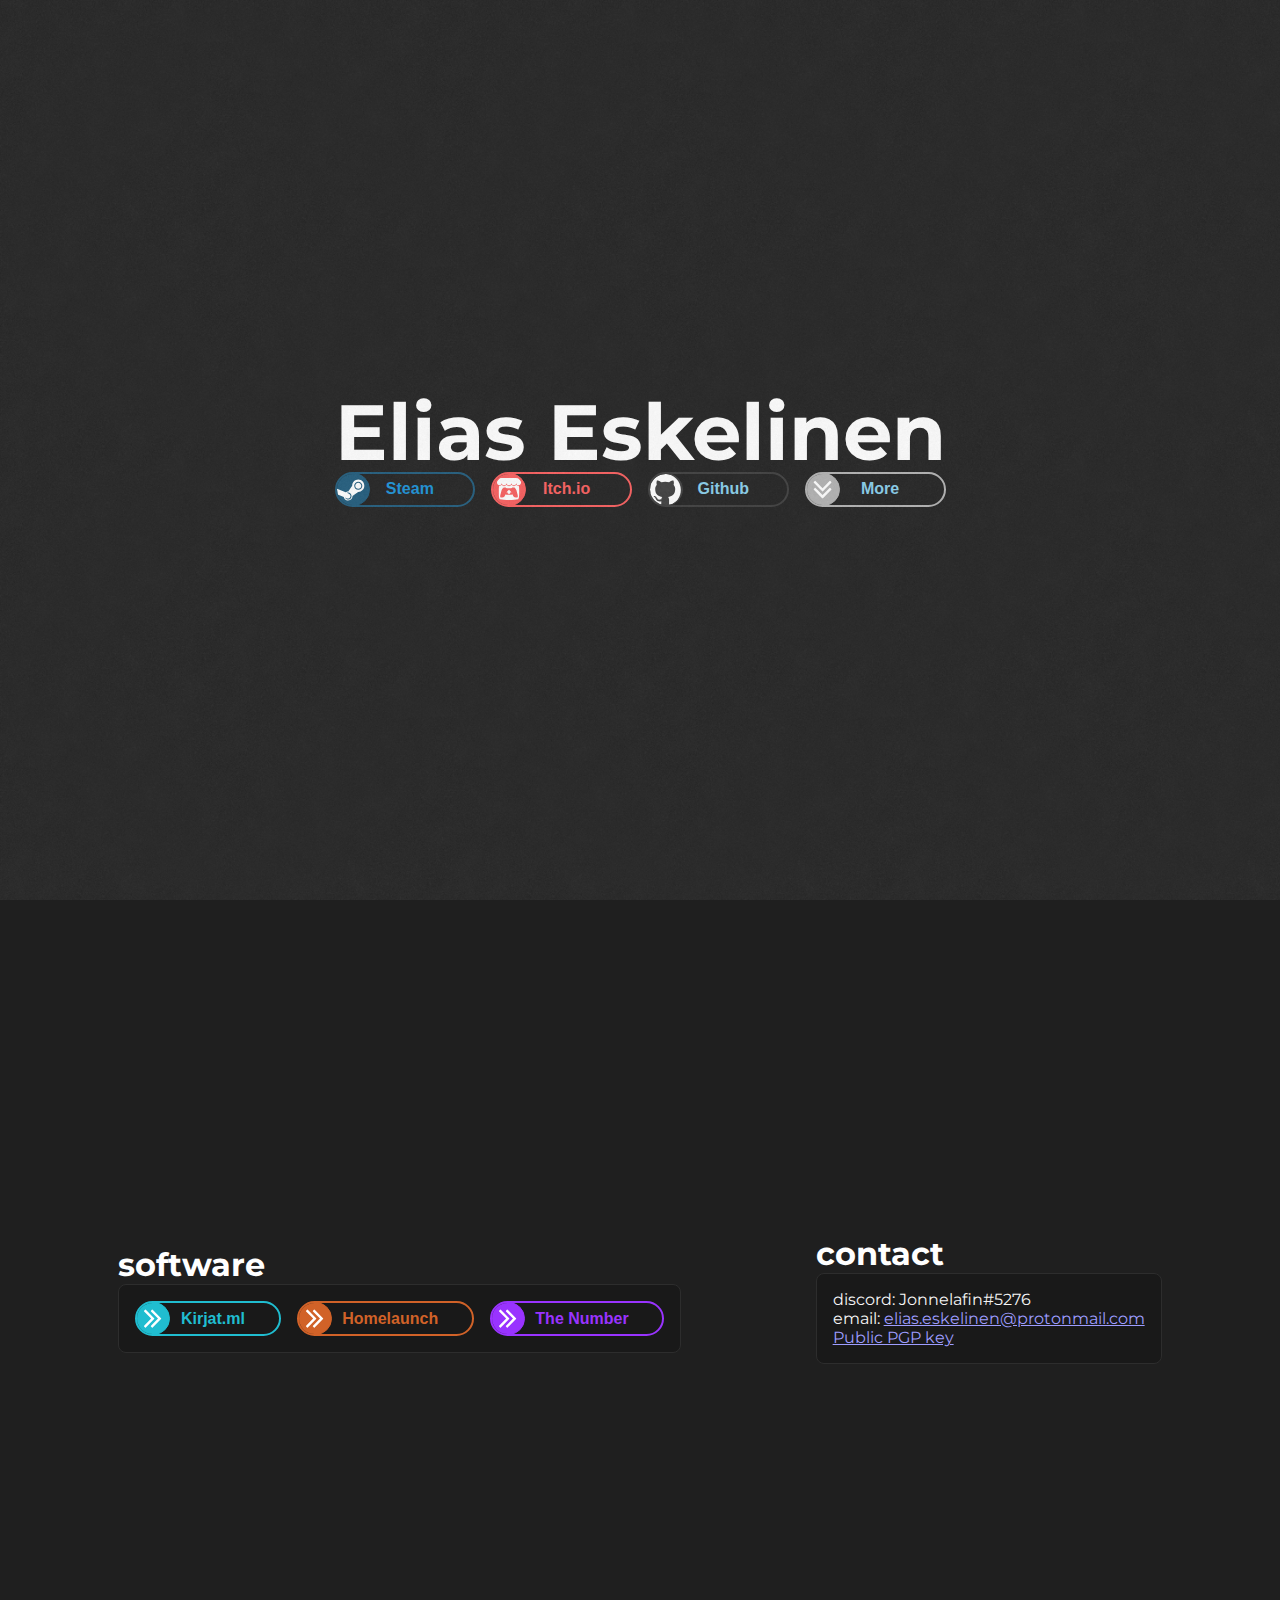
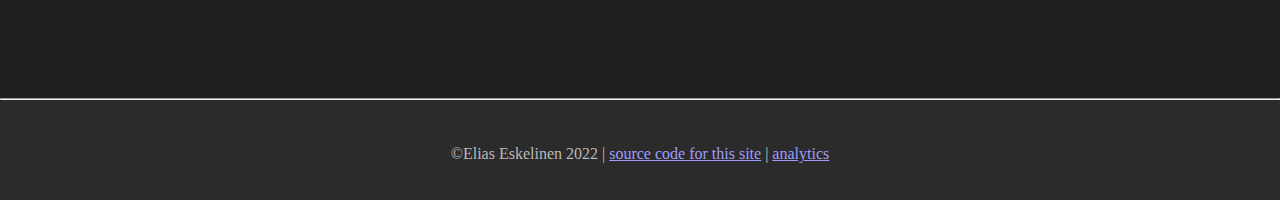
==== index.html @ 6d24cb5d "better accent colors" ====
<!DOCTYPE html>
<html>
<head>
    <meta charset='utf-8'>
    <title>Elias Eskelinen</title>
    <meta name="description" content="The homepage of Elias Eskelinen (aka xypine)">
    <meta name="keywords" content="Elias Eskelinen, Eskelinen, Arno Elias, Arno Elias Eskelinen, jonnelafin, xypine">
    <meta name="author" content="Elias Eskelinen aka xypine">
    <meta name='viewport' content='width=device-width, initial-scale=1'>
    <link rel='stylesheet' type='text/css' media='screen' href='main.css'>
    <link rel="icon" type="image/png" href="favicon.png">
    <script src='main.js'></script>
</head>
<body lang="en">
    <div class="center">
        <div class="content">
            <h1>Elias Eskelinen</h1>
            <div class="buttons-container">
                <a class="btn steam" style="--accent-1:#1d5a7b;--accent-2:#1790d7;" target="_blank" href='https://steamcommunity.com/id/Jonnelafin'>Steam</a>
                <a class="btn itch" style="--accent-1:#fa5c5c;--accent-2:#fa5c5c;" target="_blank" href='https://jonnelafin.itch.io'>Itch.io</a>
                <a class="btn github" style="--accent-1:#3c3c3c;" target="_blank" href='https://github.com/xypine'>Github</a>
                <a class="btn more internal" href='#more'>More</a>
            </div>
        </div>
    </div>
    <div class="center more" id="more">
        <div class="more-content">
            <!-- <h1>more</h1> -->
            <div id="software">
                <h3>software</h3>
                <!-- <hr style="width:100%;margin-bottom: .5em;" /> -->
                <div class="buttons-container more-content-border">
                    <a class="btn app" style="--accent-1:#20bdd0;--accent-2:#20bdd0;" href='https://kirjat.ml' target="_blank">Kirjat.ml</a>
                    <a class="btn app" style="--accent-1:#d16228;--accent-2:#d16228;" href='https://xypine.github.io/Homelaunch/' target="_blank">Homelaunch</a>
                    <a class="btn app" style="--accent-1:#9933ff;--accent-2:#9933ff;" href='https://the.number.ml/' target="_blank">The Number</a>
                </div>
            </div>
            <div id="contact">
                <h3>contact</h3>
                <p class="more-content-border">
                    discord: Jonnelafin#5276 <br />
                    email: <a href="mailto:elias.eskelinen@protonmail.com" target="_blank">elias.eskelinen@protonmail.com</a><br />
                    <a href="https://raw.githubusercontent.com/xypine/dotfiles/master/keys/publicKey.asc" target="_blank">Public PGP key</a>
                </p>
            </div>
        </div>
        <hr />
        <div class="footer">
            <p class="footertext">©Elias Eskelinen 2022 | <a href="https://github.com/xypine/xypine.github.io">source code for this site</a> | <a href="https://simpleanalytics.com/xypine.github.io">analytics</a></p>
        </div>
    </div>

    <script async defer src="https://scripts.simpleanalyticscdn.com/latest.js"></script>
    <noscript><img src="https://queue.simpleanalyticscdn.com/noscript.gif" alt="" referrerpolicy="no-referrer-when-downgrade" /></noscript>
</body>
</html>
---- main.css ----
/*
Import fonts
*/
@import url('https://fonts.googleapis.com/css2?family=Montserrat:wght@200;400;700&display=swap');

* {
    margin: 0;
    padding: 0;
    background: transparent;
}

html {
    background-color: #1f1f1f;
    color: whitesmoke;
    scroll-behavior: smooth;
    font-size: calc(16px * 10vh);
}

a:not(.btn) {
    color: #9e9dff;
}

a:not(.btn):visited {
    color: #d0adf0;
}
a:not(.btn):active, a:not(.btn):hover {
    color: #fe9d9e;
}

html, body {
    width: 100%;
    height: 100%;
    margin: 0;
    padding: 0;
}

body::after {
    content: " ";
    background-image: url("img/noise2.png");
    position: fixed;
    width: 100%;
    height: 100%;
    overflow: clip;
    background-repeat: repeat;
    background-size: 50vh;
    opacity: 0.1;
    pointer-events: none;
    top: 0;
    left: 0;
}
body {
    /* display: flex; */
}

.center {
    display: flex;
    flex-direction: row;
    align-items: center;
    justify-content: center;

    padding: 0 1em;
    width: calc(100% - 2em);
    min-height: 100vh;
}

.content {
    max-width: 100%;
}

h1 {
    font-size: 4.9rem;
    font-family: 'Montserrat', sans-serif;
    font-weight: 700;
    color: white;
    line-height: 1;
}
h2 {
    font-size: 3rem;
    font-family: 'Montserrat', sans-serif;
    font-weight: 700;
    color: white;
}
h3 {
    font-size: 2rem;
    font-family: 'Montserrat', sans-serif;
    font-weight: 700;
    color: white;
}

.buttons-container {
    display: flex;
    justify-content: space-evenly;
    flex-wrap: wrap;
    gap: 1em;
}

@media screen and (max-width: 530px) {
    .btns-container{
        /* grid-template-columns: 1fr; */
    }
    .btn{
        height: 3em;
    }
}

@media screen and (max-width: 420px) {
    h1{
        font-size: 3.5rem;
    }
}

.btn {
    --accent-1: #b1b1b1;
    --accent-2: skyblue;
    color: var(--accent-2);
    border: 2px solid var(--accent-1);
    padding: .2em 2.1em;
    padding-left: calc(2.1em + 10px);
    border-radius: 999px;
    font-size: 100%;
    font-weight: 700;
    transition: all .3s;
    position: relative;
    height: 2.2em;
    flex: 1;
    cursor: pointer;
    overflow: hidden;
    min-width: fit-content;
}

a.btn {
    display: flex;
    box-sizing: border-box;
    font-family: sans-serif;
    align-items: center;
    justify-content: center;
    text-decoration: none;
}

.btn:hover {
    background: var(--accent-2);
    color: white;
    border: 2px solid var(--accent-2);
}

.btn::before {
    content: " ";
    transition: all .3s;
    width: 2em;
    max-height: 2.2em;
    height: 100%;
    position: absolute;
    display: block;
    top: -1px;
    left: -1px;
    background-color: var(--accent-1);
    border-radius: 999px;
    border: 1px solid var(--accent-1);
    background-repeat: no-repeat !important;
    background-size: cover !important;
    background-position: 50% !important;
}
.btn:hover::before {
    background-color: var(--accent-2);
    border: 1px solid var(--accent-2);
}

.btn.github::before {
    background-image: url("./icons/github.svg");
}
.btn.steam::before {
    background-image: url("./icons/steam.svg");
}
.btn.itch::before {
    background-image: url("./icons/itch.svg");
    background-size: 75% !important;
}
.btn.more::before {
    background-image: url("./icons/arrow.svg");
}
.btn.app::before {
    background-image: url("./icons/arrow-forward.svg");
}

.btn::after {
    content: " ";
    transition: all .3s;
    width: 2em;
    max-height: 2.2em;
    height: 100%;
    position: absolute;
    display: block;
    top: -1px;
    right: -3em;
    background-color: var(--accent-1);
    border-radius: 999px;
    border: 1px solid var(--accent-1);
    background-repeat: no-repeat !important;
    background-size: 75% !important;
    background-image: url("./icons/open-in-new.png");
    background-position: 50% !important;
}
.btn:hover::after {
    right: -1px;
}
.btn.internal::after {
    content: none !important;
}

div.more {
    flex-direction: column;
    align-items: normal;
    padding: 0;
    width: unset;
}

div.more-content {
    flex: 1;

    padding: 1em;
    z-index: 5;
    background-color: #1f1f1f;

    display: flex;
    flex-wrap: wrap;
    flex-direction: row;
    justify-content: space-evenly;
    align-items: center;
    gap: 2em;
}
div.more-content div {
    min-width: 200px;
    max-width: 100%;
}
div.more-content p {
    font-family: 'Montserrat', sans-serif;
}
.more-content-border {
    background-color: #191919;
    padding: 1em;
    border-radius: .5em;
    border: 1px solid #2d2d2d;
}

div.footer {
    position: relative;
    height: 100px;
    background-color: #2b2b2b;
    padding-inline: 2em;

    display: flex;
    justify-content: center;
    align-items: center;
}

.footertext {
    color: #b9b9b9;
    margin-top: 0.5em;
}
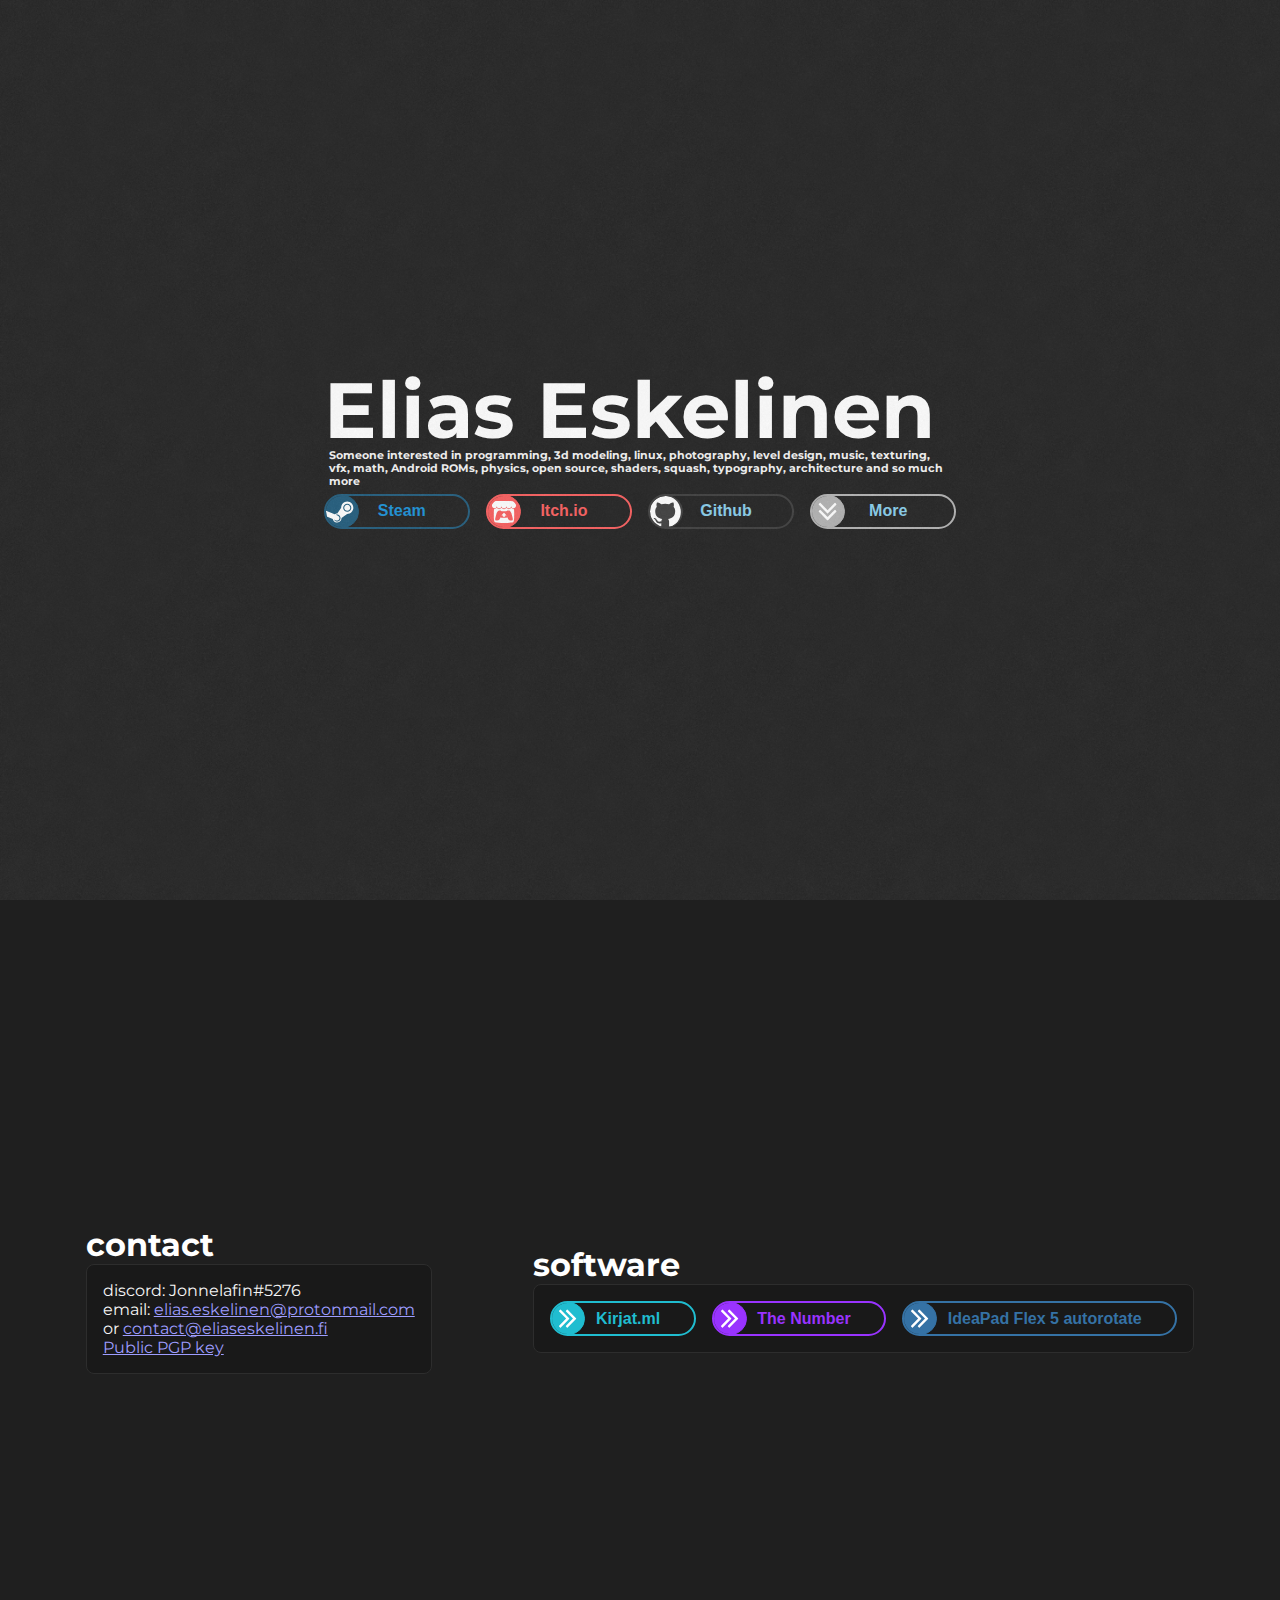
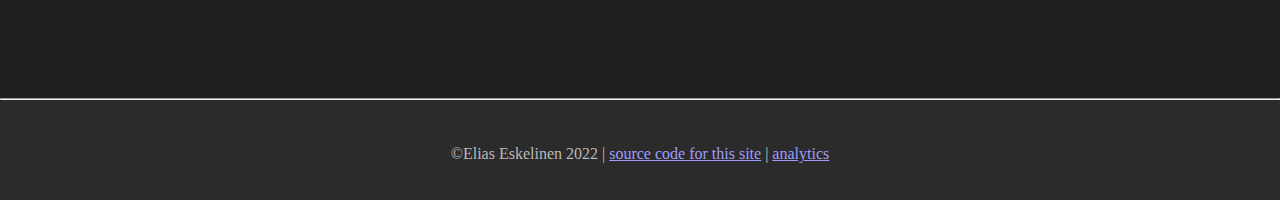
==== commit d82e8727: "add a subtitle" ====
--- a/index.html
+++ b/index.html
@@ -15,6 +15,7 @@
     <div class="center">
         <div class="content">
             <h1>Elias Eskelinen</h1>
+            <h6 class="subtitle">Someone interested in programming, 3d modeling, linux, photography, level design, music, texturing, vfx, math, Android ROMs, physics, open source, shaders, squash, typography, architecture and so much more</h6>
             <div class="buttons-container">
                 <a class="btn steam" style="--accent-1:#1d5a7b;--accent-2:#1790d7;" target="_blank" href='https://steamcommunity.com/id/Jonnelafin'>Steam</a>
                 <a class="btn itch" style="--accent-1:#fa5c5c;--accent-2:#fa5c5c;" target="_blank" href='https://jonnelafin.itch.io'>Itch.io</a>
@@ -26,22 +27,23 @@
     <div class="center more" id="more">
         <div class="more-content">
             <!-- <h1>more</h1> -->
+            <div id="contact">
+                <h3>contact</h3>
+                <p class="more-content-border">
+                    discord: Jonnelafin#5276 <br />
+                    email: <a href="mailto:elias.eskelinen@protonmail.com" target="_blank">elias.eskelinen@protonmail.com</a><br />or <a href="mailto:contact@eliaseskelinen.fi" target="_blank">contact@eliaseskelinen.fi</a><br />
+                    <a href="https://raw.githubusercontent.com/xypine/dotfiles/master/keys/publicKey.asc" target="_blank">Public PGP key</a>
+                </p>
+            </div>
             <div id="software">
                 <h3>software</h3>
                 <!-- <hr style="width:100%;margin-bottom: .5em;" /> -->
                 <div class="buttons-container more-content-border">
                     <a class="btn app" style="--accent-1:#20bdd0;--accent-2:#20bdd0;" href='https://kirjat.ml' target="_blank">Kirjat.ml</a>
-                    <a class="btn app" style="--accent-1:#d16228;--accent-2:#d16228;" href='https://xypine.github.io/Homelaunch/' target="_blank">Homelaunch</a>
+                    <!-- <a class="btn app" style="--accent-1:#d16228;--accent-2:#d16228;" href='https://xypine.github.io/Homelaunch/' target="_blank">Homelaunch</a> -->
                     <a class="btn app" style="--accent-1:#9933ff;--accent-2:#9933ff;" href='https://the.number.ml/' target="_blank">The Number</a>
+                    <a class="btn app" style="--accent-1:#3572a5;--accent-2:#3572a5;" href="https://github.com/xypine/81X2-IdeaPad-Flex-5-autorotate" target="_blank">IdeaPad Flex 5 autorotate</a>
                 </div>
-            </div>
-            <div id="contact">
-                <h3>contact</h3>
-                <p class="more-content-border">
-                    discord: Jonnelafin#5276 <br />
-                    email: <a href="mailto:elias.eskelinen@protonmail.com" target="_blank">elias.eskelinen@protonmail.com</a><br />
-                    <a href="https://raw.githubusercontent.com/xypine/dotfiles/master/keys/publicKey.asc" target="_blank">Public PGP key</a>
-                </p>
             </div>
         </div>
         <hr />
--- a/main.css
+++ b/main.css
@@ -85,6 +85,13 @@
     font-family: 'Montserrat', sans-serif;
     font-weight: 700;
     color: white;
+}
+
+.subtitle {
+    margin: .5em;
+    font-family: 'Montserrat', sans-serif;
+    margin-top: 0;
+    max-width: 58em;
 }
 
 .buttons-container {
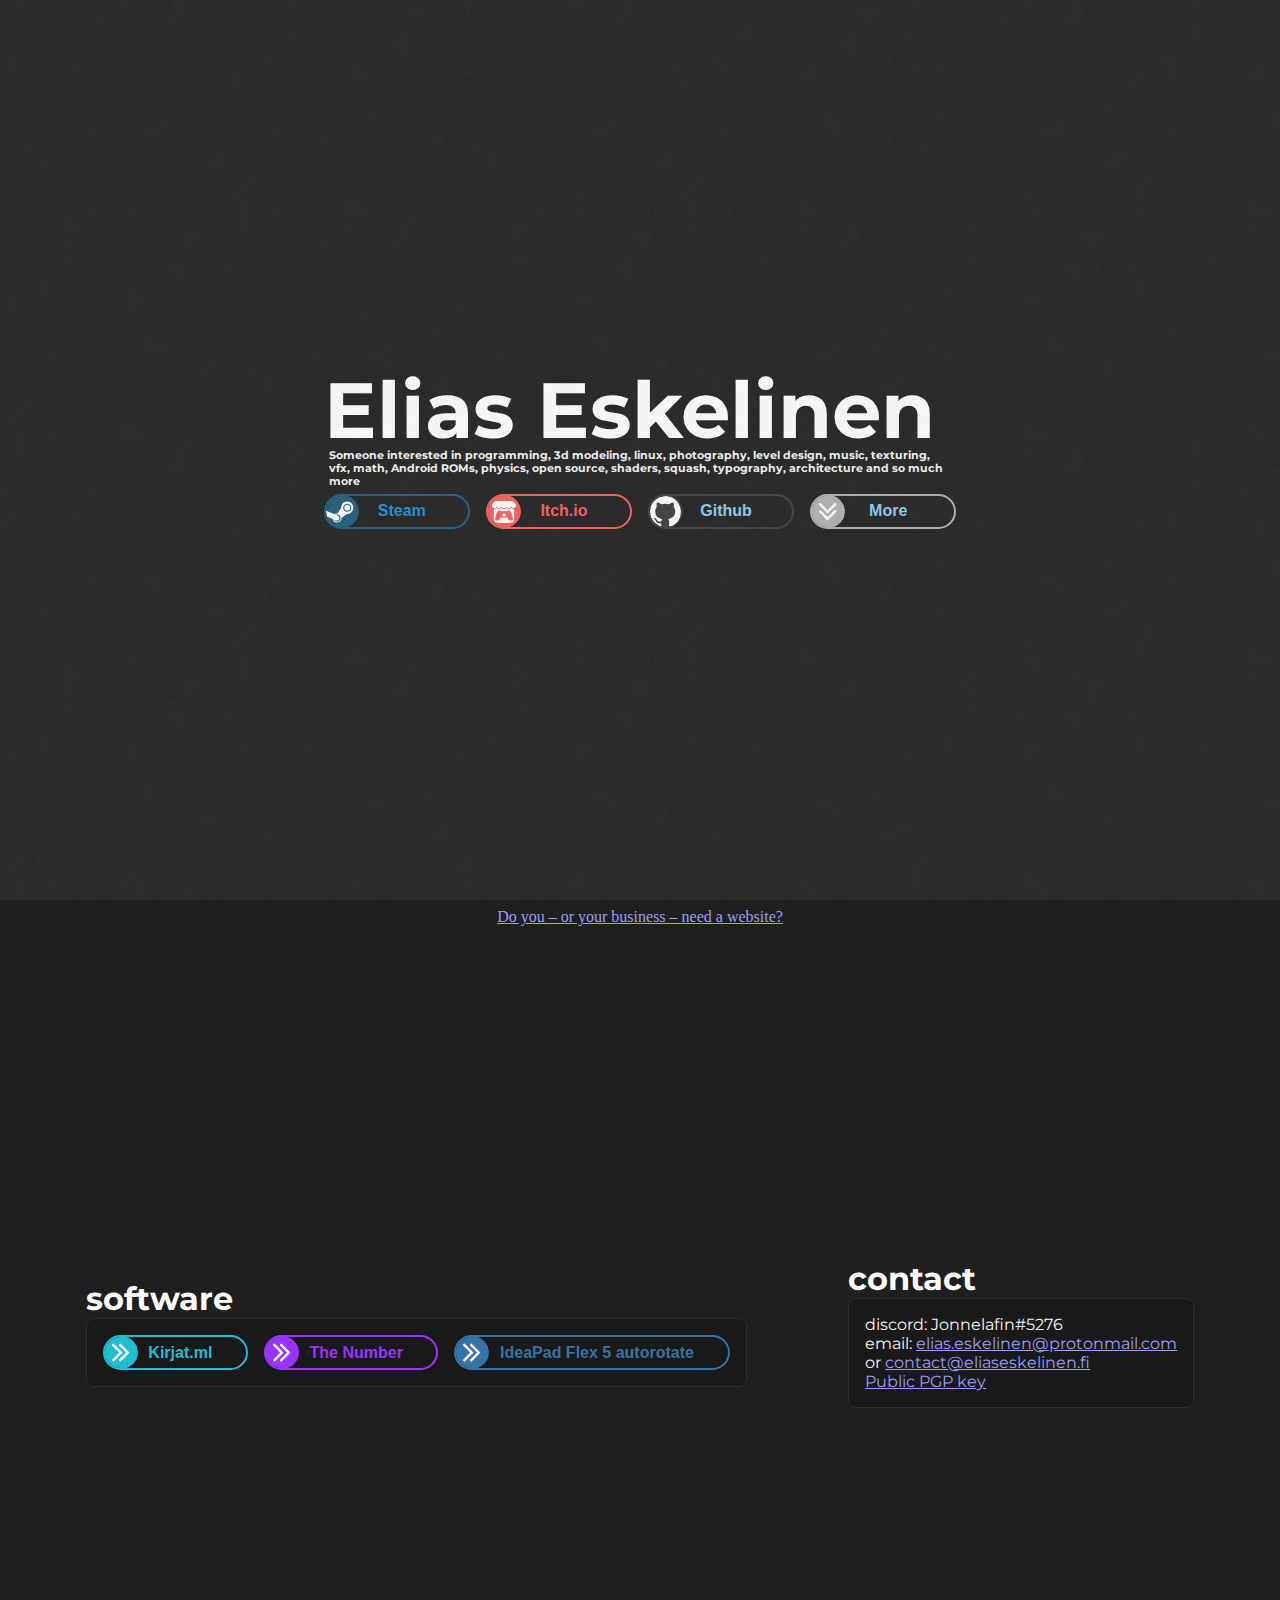
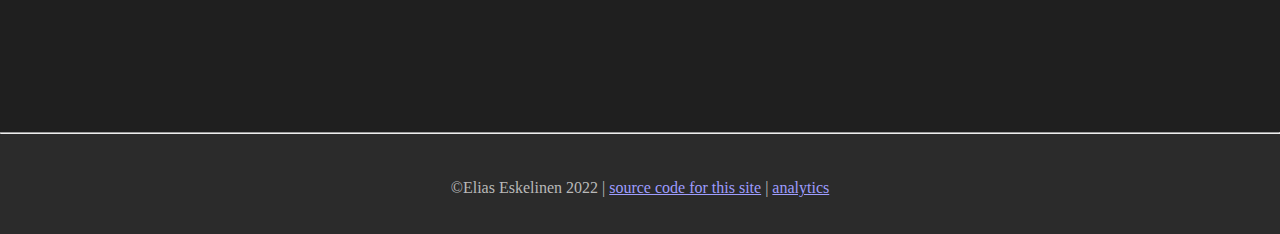
==== commit 3867128b: "SEO" ====
--- a/index.html
+++ b/index.html
@@ -1,5 +1,5 @@
 <!DOCTYPE html>
-<html>
+<html lang="en">
 <head>
     <meta charset='utf-8'>
     <title>Elias Eskelinen</title>
@@ -24,17 +24,10 @@
             </div>
         </div>
     </div>
+    <a class="servicepromo" target="_blank" href="https://services.eliaseskelinen.fi/">Do you – or your business – need a website?</a>
     <div class="center more" id="more">
         <div class="more-content">
             <!-- <h1>more</h1> -->
-            <div id="contact">
-                <h3>contact</h3>
-                <p class="more-content-border">
-                    discord: Jonnelafin#5276 <br />
-                    email: <a href="mailto:elias.eskelinen@protonmail.com" target="_blank">elias.eskelinen@protonmail.com</a><br />or <a href="mailto:contact@eliaseskelinen.fi" target="_blank">contact@eliaseskelinen.fi</a><br />
-                    <a href="https://raw.githubusercontent.com/xypine/dotfiles/master/keys/publicKey.asc" target="_blank">Public PGP key</a>
-                </p>
-            </div>
             <div id="software">
                 <h3>software</h3>
                 <!-- <hr style="width:100%;margin-bottom: .5em;" /> -->
@@ -44,6 +37,14 @@
                     <a class="btn app" style="--accent-1:#9933ff;--accent-2:#9933ff;" href='https://the.number.ml/' target="_blank">The Number</a>
                     <a class="btn app" style="--accent-1:#3572a5;--accent-2:#3572a5;" href="https://github.com/xypine/81X2-IdeaPad-Flex-5-autorotate" target="_blank">IdeaPad Flex 5 autorotate</a>
                 </div>
+            </div>
+            <div id="contact">
+                <h3>contact</h3>
+                <p class="more-content-border">
+                    discord: Jonnelafin#5276 <br />
+                    email: <a href="mailto:elias.eskelinen@protonmail.com" target="_blank">elias.eskelinen@protonmail.com</a><br />or <a href="mailto:contact@eliaseskelinen.fi" target="_blank">contact@eliaseskelinen.fi</a><br />
+                    <a href="https://raw.githubusercontent.com/xypine/dotfiles/master/keys/publicKey.asc" target="_blank">Public PGP key</a>
+                </p>
             </div>
         </div>
         <hr />
--- a/main.css
+++ b/main.css
@@ -37,6 +37,7 @@
 body::after {
     content: " ";
     background-image: url("img/noise2.png");
+    background-image: url("img/noise2.webp");
     position: fixed;
     width: 100%;
     height: 100%;
@@ -214,6 +215,13 @@
     content: none !important;
 }
 
+.servicepromo {
+    display: inline-block;
+    margin-block: .5em;
+    width: 100%;
+    text-align: center;
+}
+
 div.more {
     flex-direction: column;
     align-items: normal;
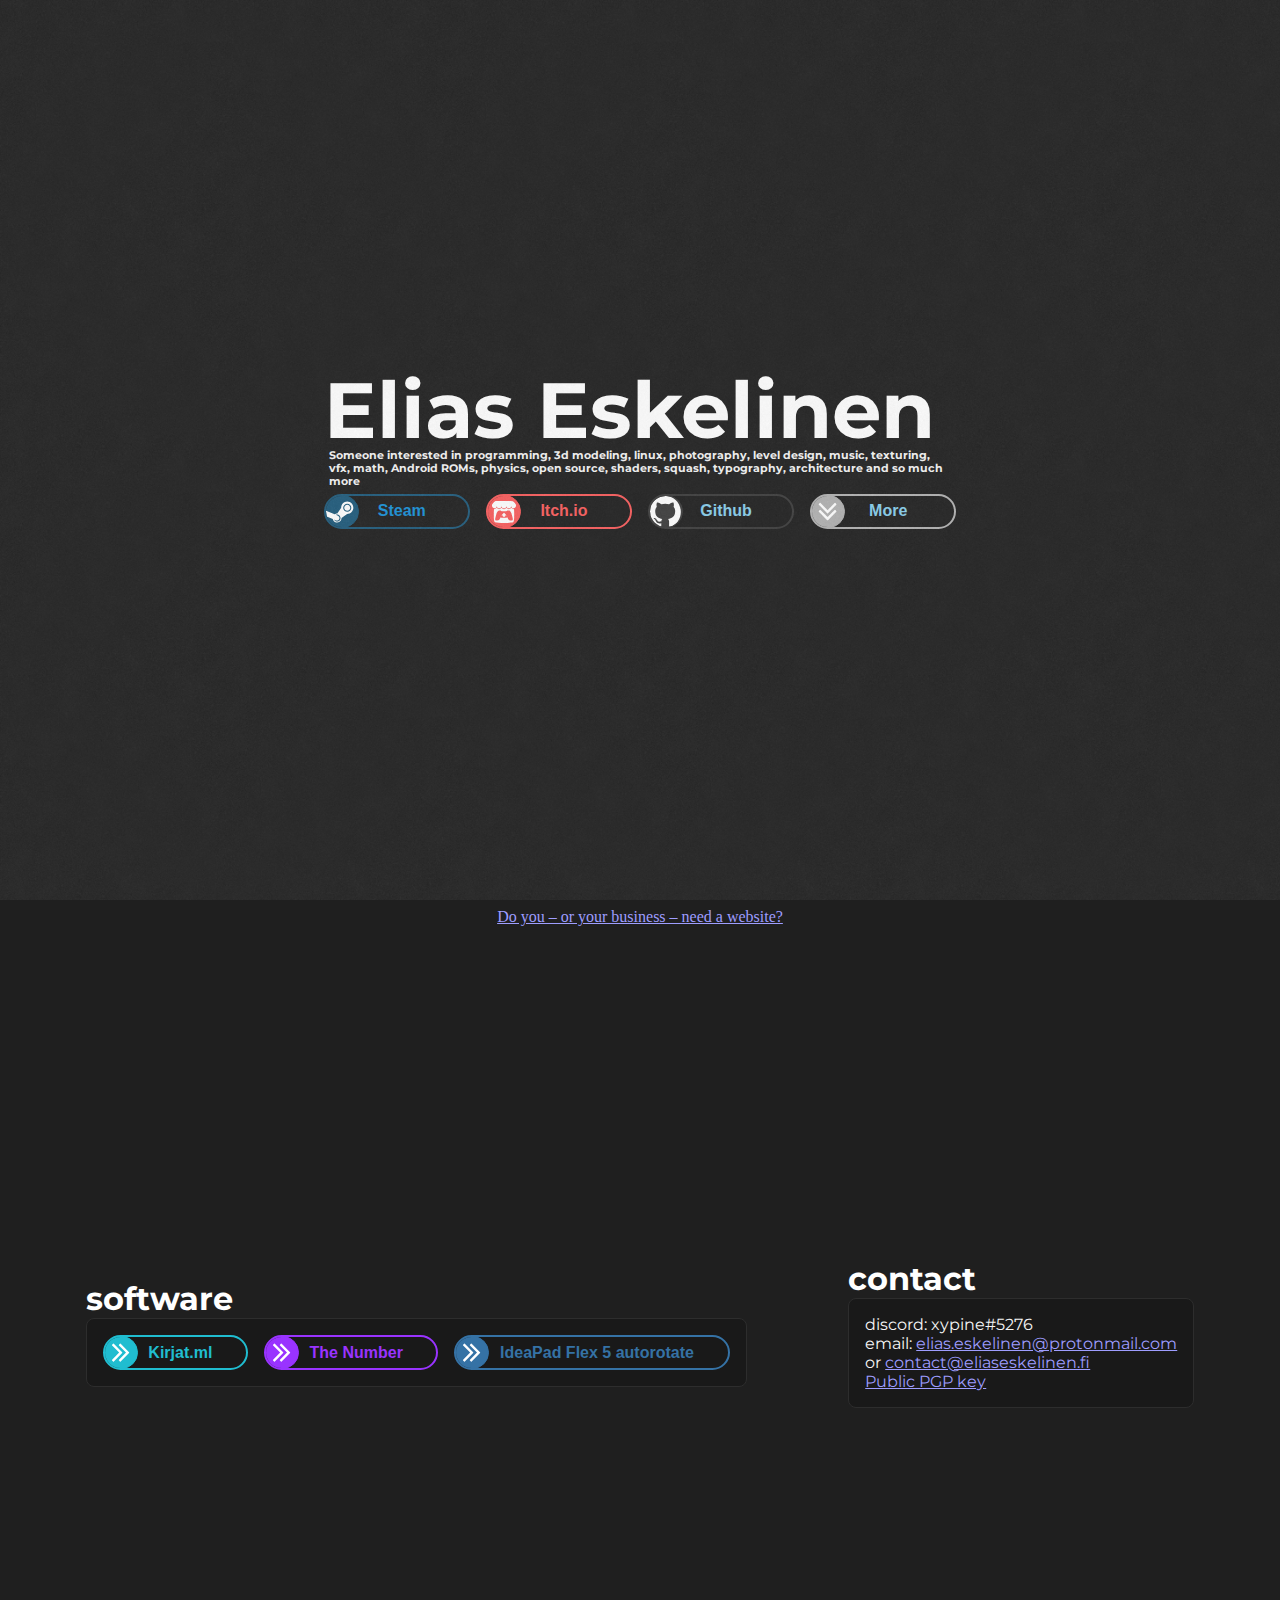
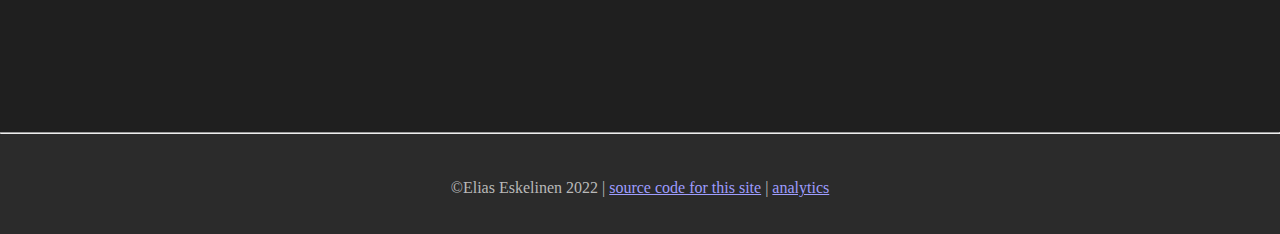
==== commit 85b58242: "Update index.html" ====
--- a/index.html
+++ b/index.html
@@ -17,14 +17,14 @@
             <h1>Elias Eskelinen</h1>
             <h6 class="subtitle">Someone interested in programming, 3d modeling, linux, photography, level design, music, texturing, vfx, math, Android ROMs, physics, open source, shaders, squash, typography, architecture and so much more</h6>
             <div class="buttons-container">
-                <a class="btn steam" style="--accent-1:#1d5a7b;--accent-2:#1790d7;" target="_blank" href='https://steamcommunity.com/id/Jonnelafin'>Steam</a>
+                <a class="btn steam" style="--accent-1:#1d5a7b;--accent-2:#1790d7;" target="_blank" href='https://steamcommunity.com/id/xypine'>Steam</a>
                 <a class="btn itch" style="--accent-1:#fa5c5c;--accent-2:#fa5c5c;" target="_blank" href='https://jonnelafin.itch.io'>Itch.io</a>
                 <a class="btn github" style="--accent-1:#3c3c3c;" target="_blank" href='https://github.com/xypine'>Github</a>
                 <a class="btn more internal" href='#more'>More</a>
             </div>
         </div>
     </div>
-    <a class="servicepromo" target="_blank" href="https://services.eliaseskelinen.fi/">Do you – or your business – need a website?</a>
+    <a class="servicepromo" target="_blank" href="/services/en">Do you – or your business – need a website?</a>
     <div class="center more" id="more">
         <div class="more-content">
             <!-- <h1>more</h1> -->
@@ -41,7 +41,7 @@
             <div id="contact">
                 <h3>contact</h3>
                 <p class="more-content-border">
-                    discord: Jonnelafin#5276 <br />
+                    discord: xypine#5276 <br />
                     email: <a href="mailto:elias.eskelinen@protonmail.com" target="_blank">elias.eskelinen@protonmail.com</a><br />or <a href="mailto:contact@eliaseskelinen.fi" target="_blank">contact@eliaseskelinen.fi</a><br />
                     <a href="https://raw.githubusercontent.com/xypine/dotfiles/master/keys/publicKey.asc" target="_blank">Public PGP key</a>
                 </p>
@@ -56,4 +56,4 @@
     <script async defer src="https://scripts.simpleanalyticscdn.com/latest.js"></script>
     <noscript><img src="https://queue.simpleanalyticscdn.com/noscript.gif" alt="" referrerpolicy="no-referrer-when-downgrade" /></noscript>
 </body>
-</html>+</html>
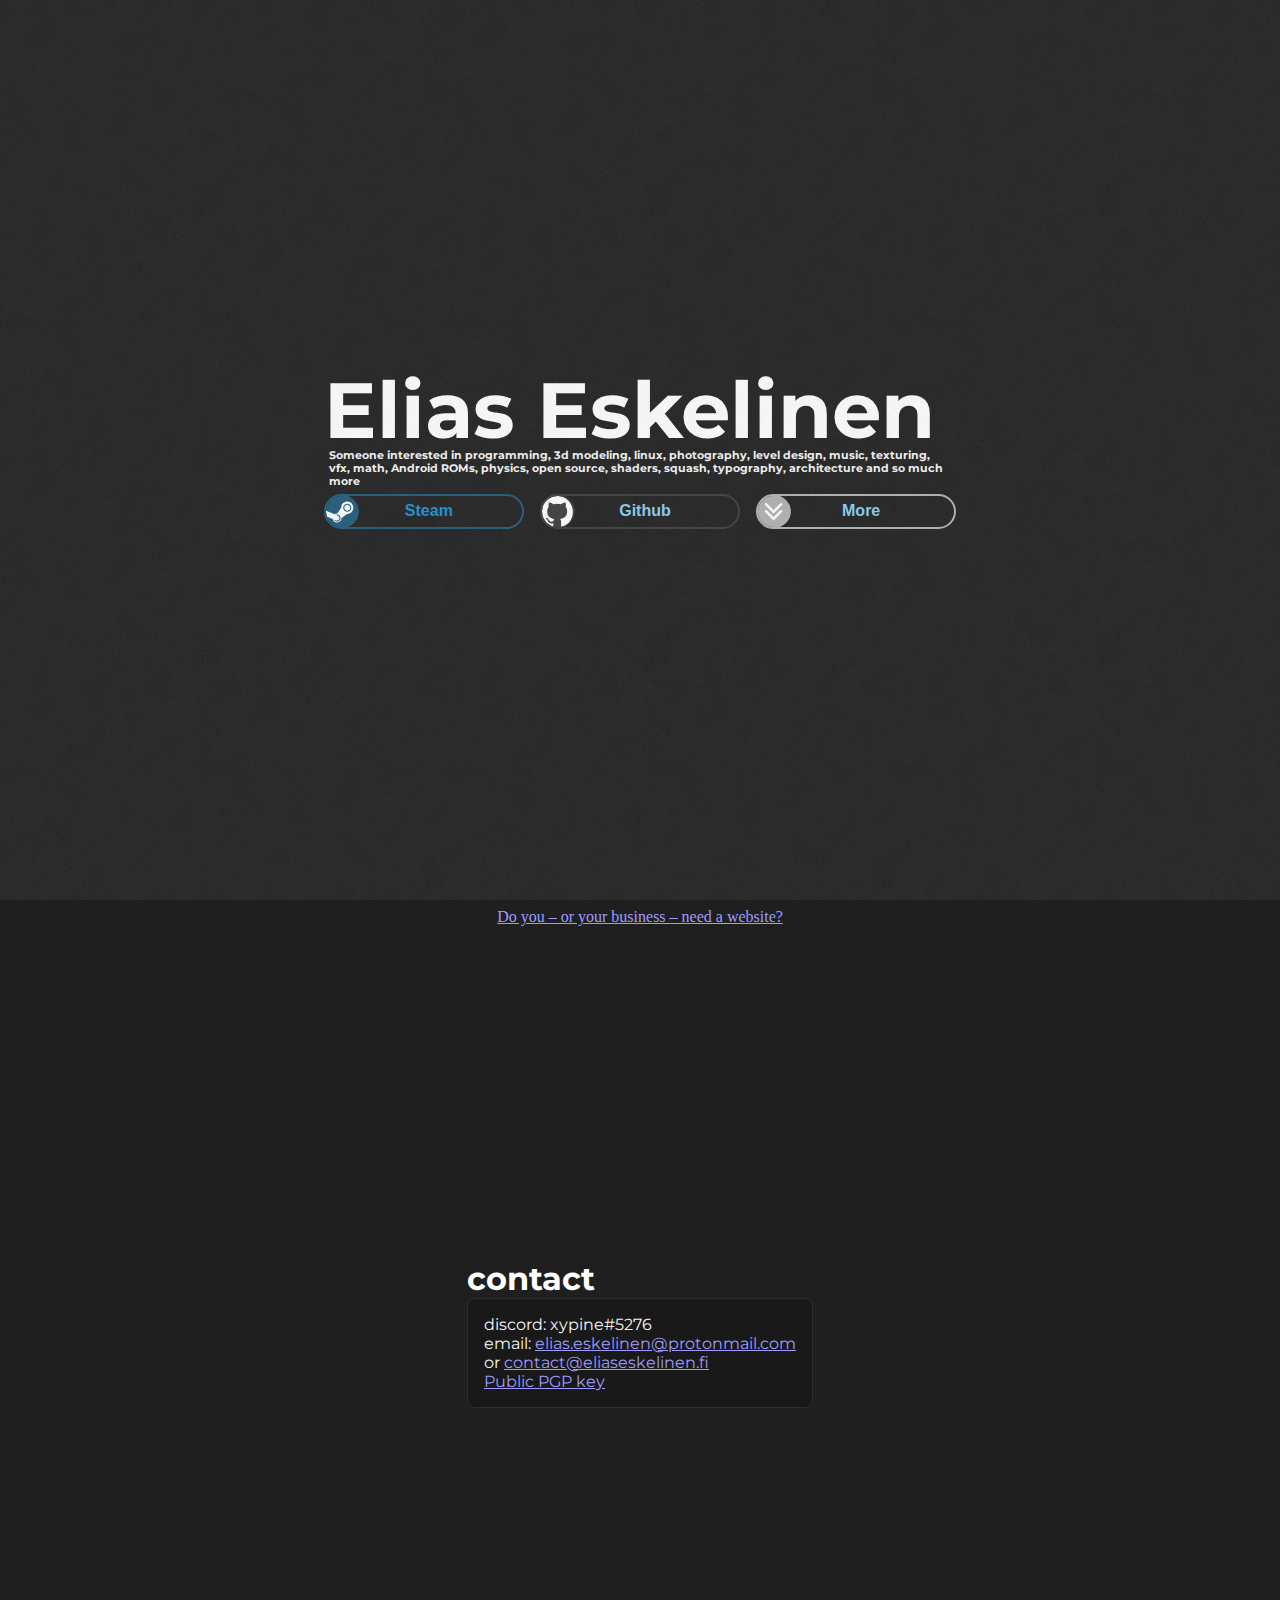
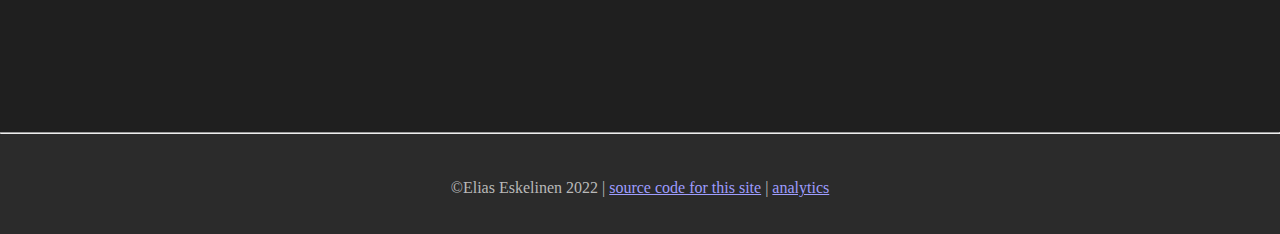
==== commit e2e4749b: "remove software section for now" ====
--- a/index.html
+++ b/index.html
@@ -18,7 +18,6 @@
             <h6 class="subtitle">Someone interested in programming, 3d modeling, linux, photography, level design, music, texturing, vfx, math, Android ROMs, physics, open source, shaders, squash, typography, architecture and so much more</h6>
             <div class="buttons-container">
                 <a class="btn steam" style="--accent-1:#1d5a7b;--accent-2:#1790d7;" target="_blank" href='https://steamcommunity.com/id/xypine'>Steam</a>
-                <a class="btn itch" style="--accent-1:#fa5c5c;--accent-2:#fa5c5c;" target="_blank" href='https://jonnelafin.itch.io'>Itch.io</a>
                 <a class="btn github" style="--accent-1:#3c3c3c;" target="_blank" href='https://github.com/xypine'>Github</a>
                 <a class="btn more internal" href='#more'>More</a>
             </div>
@@ -28,16 +27,6 @@
     <div class="center more" id="more">
         <div class="more-content">
             <!-- <h1>more</h1> -->
-            <div id="software">
-                <h3>software</h3>
-                <!-- <hr style="width:100%;margin-bottom: .5em;" /> -->
-                <div class="buttons-container more-content-border">
-                    <a class="btn app" style="--accent-1:#20bdd0;--accent-2:#20bdd0;" href='https://kirjat.ml' target="_blank">Kirjat.ml</a>
-                    <!-- <a class="btn app" style="--accent-1:#d16228;--accent-2:#d16228;" href='https://xypine.github.io/Homelaunch/' target="_blank">Homelaunch</a> -->
-                    <a class="btn app" style="--accent-1:#9933ff;--accent-2:#9933ff;" href='https://the.number.ml/' target="_blank">The Number</a>
-                    <a class="btn app" style="--accent-1:#3572a5;--accent-2:#3572a5;" href="https://github.com/xypine/81X2-IdeaPad-Flex-5-autorotate" target="_blank">IdeaPad Flex 5 autorotate</a>
-                </div>
-            </div>
             <div id="contact">
                 <h3>contact</h3>
                 <p class="more-content-border">
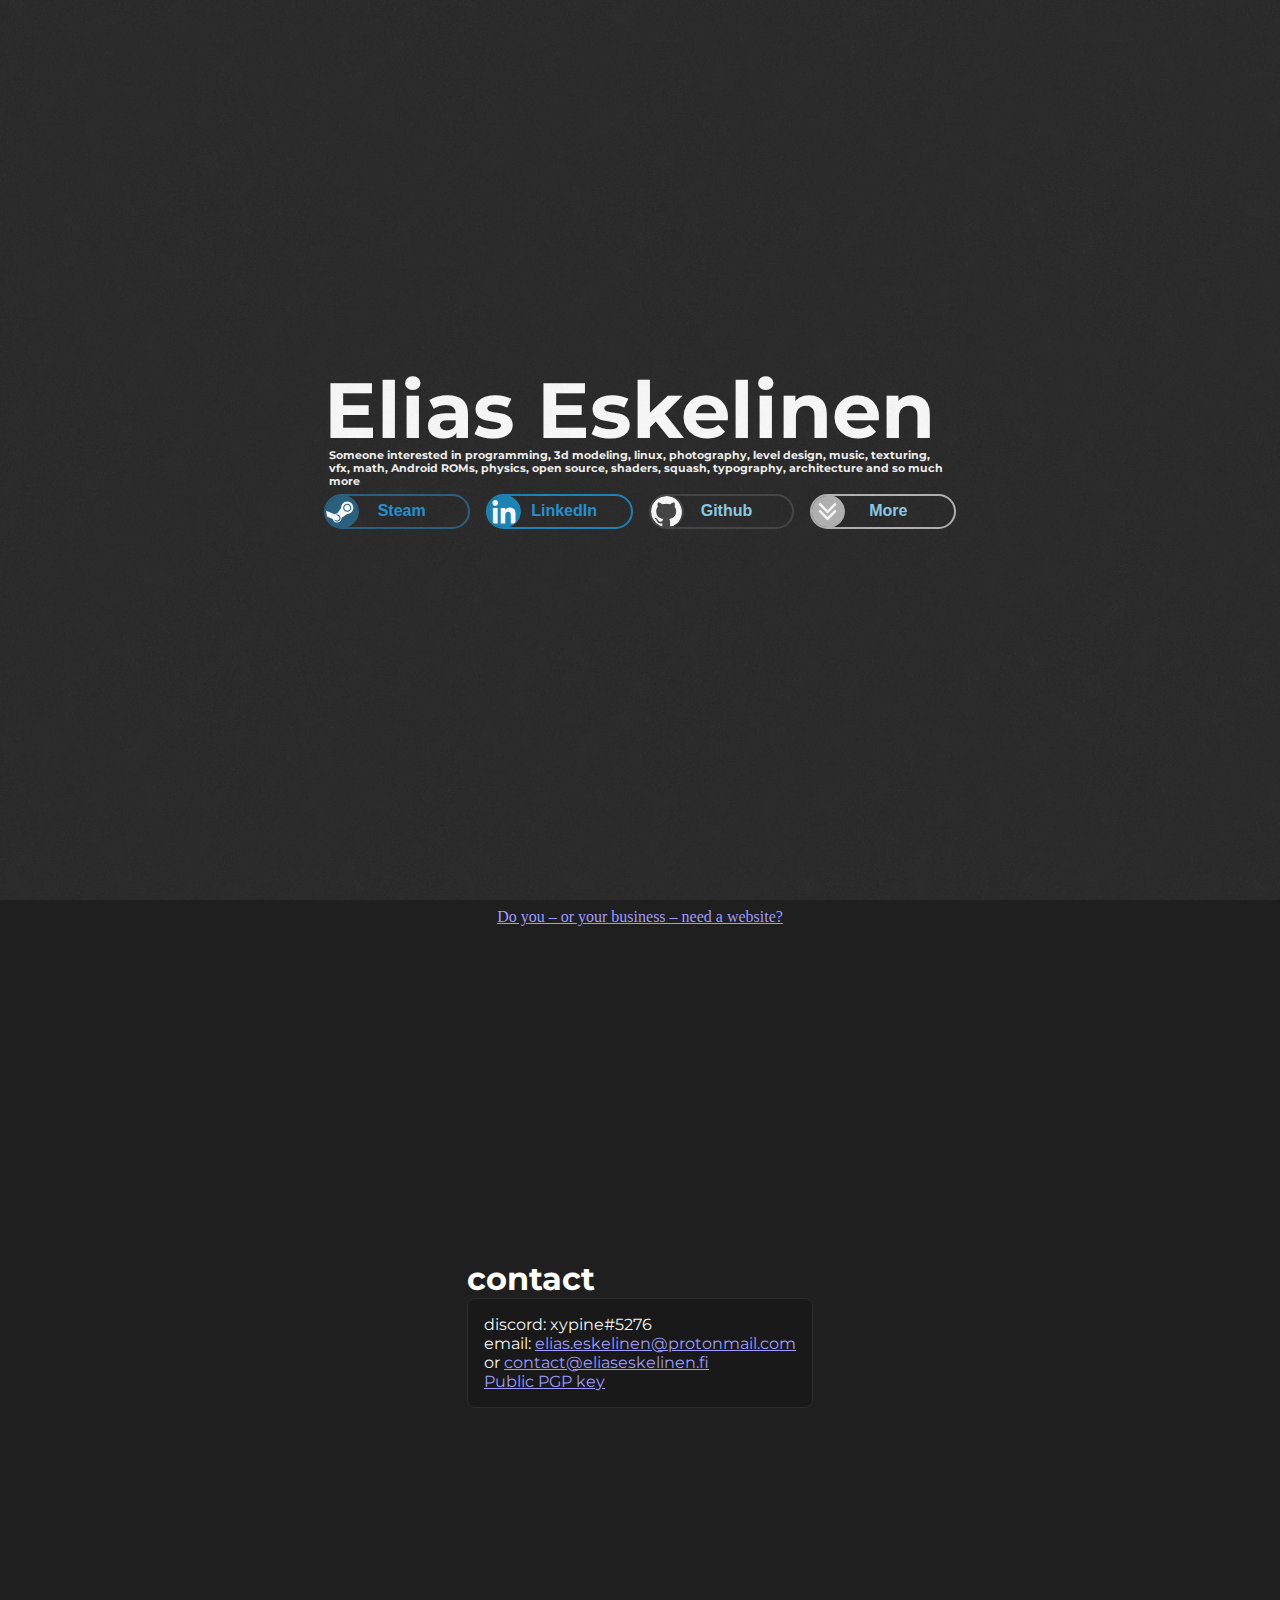
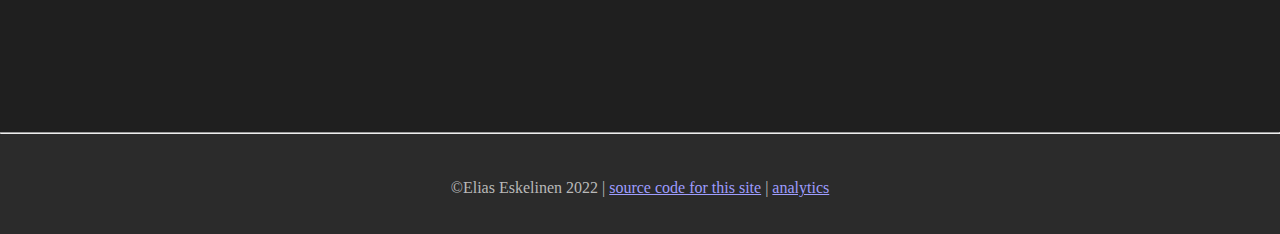
==== commit f8e74809: "add linkedin + prettierrc" ====
--- a/index.html
+++ b/index.html
@@ -1,48 +1,111 @@
 <!DOCTYPE html>
 <html lang="en">
-<head>
-    <meta charset='utf-8'>
-    <title>Elias Eskelinen</title>
-    <meta name="description" content="The homepage of Elias Eskelinen (aka xypine)">
-    <meta name="keywords" content="Elias Eskelinen, Eskelinen, Arno Elias, Arno Elias Eskelinen, jonnelafin, xypine">
-    <meta name="author" content="Elias Eskelinen aka xypine">
-    <meta name='viewport' content='width=device-width, initial-scale=1'>
-    <link rel='stylesheet' type='text/css' media='screen' href='main.css'>
-    <link rel="icon" type="image/png" href="favicon.png">
-    <script src='main.js'></script>
-</head>
-<body lang="en">
-    <div class="center">
-        <div class="content">
-            <h1>Elias Eskelinen</h1>
-            <h6 class="subtitle">Someone interested in programming, 3d modeling, linux, photography, level design, music, texturing, vfx, math, Android ROMs, physics, open source, shaders, squash, typography, architecture and so much more</h6>
-            <div class="buttons-container">
-                <a class="btn steam" style="--accent-1:#1d5a7b;--accent-2:#1790d7;" target="_blank" href='https://steamcommunity.com/id/xypine'>Steam</a>
-                <a class="btn github" style="--accent-1:#3c3c3c;" target="_blank" href='https://github.com/xypine'>Github</a>
-                <a class="btn more internal" href='#more'>More</a>
-            </div>
-        </div>
-    </div>
-    <a class="servicepromo" target="_blank" href="/services/en">Do you – or your business – need a website?</a>
-    <div class="center more" id="more">
-        <div class="more-content">
-            <!-- <h1>more</h1> -->
-            <div id="contact">
-                <h3>contact</h3>
-                <p class="more-content-border">
-                    discord: xypine#5276 <br />
-                    email: <a href="mailto:elias.eskelinen@protonmail.com" target="_blank">elias.eskelinen@protonmail.com</a><br />or <a href="mailto:contact@eliaseskelinen.fi" target="_blank">contact@eliaseskelinen.fi</a><br />
-                    <a href="https://raw.githubusercontent.com/xypine/dotfiles/master/keys/publicKey.asc" target="_blank">Public PGP key</a>
-                </p>
-            </div>
-        </div>
-        <hr />
-        <div class="footer">
-            <p class="footertext">©Elias Eskelinen 2022 | <a href="https://github.com/xypine/xypine.github.io">source code for this site</a> | <a href="https://simpleanalytics.com/xypine.github.io">analytics</a></p>
-        </div>
-    </div>
+	<head>
+		<meta charset="utf-8" />
+		<title>Elias Eskelinen</title>
+		<meta
+			name="description"
+			content="The homepage of Elias Eskelinen (aka xypine)"
+		/>
+		<meta
+			name="keywords"
+			content="Elias Eskelinen, Eskelinen, Arno Elias, Arno Elias Eskelinen, jonnelafin, xypine"
+		/>
+		<meta name="author" content="Elias Eskelinen aka xypine" />
+		<meta name="viewport" content="width=device-width, initial-scale=1" />
+		<link rel="stylesheet" type="text/css" media="screen" href="main.css" />
+		<link rel="icon" type="image/png" href="favicon.png" />
+		<script src="main.js"></script>
+	</head>
+	<body lang="en">
+		<div class="center">
+			<div class="content">
+				<h1>Elias Eskelinen</h1>
+				<h6 class="subtitle">
+					Someone interested in programming, 3d modeling, linux,
+					photography, level design, music, texturing, vfx, math,
+					Android ROMs, physics, open source, shaders, squash,
+					typography, architecture and so much more
+				</h6>
+				<div class="buttons-container">
+					<a
+						class="btn steam"
+						style="--accent-1: #1d5a7b; --accent-2: #1790d7"
+						target="_blank"
+						href="https://steamcommunity.com/id/xypine"
+						>Steam</a
+					>
+					<a
+						class="btn linkedin"
+						style="--accent-1: #0f80b7; --accent-2: #1790d7"
+						target="_blank"
+						href="https://linkedin.com/in/elias-eskelinen04"
+						>LinkedIn</a
+					>
+					<a
+						class="btn github"
+						style="--accent-1: #3c3c3c"
+						target="_blank"
+						href="https://github.com/xypine"
+						>Github</a
+					>
+					<a class="btn more internal" href="#more">More</a>
+				</div>
+			</div>
+		</div>
+		<a class="servicepromo" target="_blank" href="/services/en"
+			>Do you – or your business – need a website?</a
+		>
+		<div class="center more" id="more">
+			<div class="more-content">
+				<!-- <h1>more</h1> -->
+				<div id="contact">
+					<h3>contact</h3>
+					<p class="more-content-border">
+						discord: xypine#5276 <br />
+						email:
+						<a
+							href="mailto:elias.eskelinen@protonmail.com"
+							target="_blank"
+							>elias.eskelinen@protonmail.com</a
+						><br />or
+						<a
+							href="mailto:contact@eliaseskelinen.fi"
+							target="_blank"
+							>contact@eliaseskelinen.fi</a
+						><br />
+						<a
+							href="https://raw.githubusercontent.com/xypine/dotfiles/master/keys/publicKey.asc"
+							target="_blank"
+							>Public PGP key</a
+						>
+					</p>
+				</div>
+			</div>
+			<hr />
+			<div class="footer">
+				<p class="footertext">
+					©Elias Eskelinen 2022 | <a
+						href="https://github.com/xypine/xypine.github.io"
+						>source code for this site</a
+					>
+					| <a href="https://simpleanalytics.com/xypine.github.io"
+						>analytics</a
+					>
+				</p>
+			</div>
+		</div>
 
-    <script async defer src="https://scripts.simpleanalyticscdn.com/latest.js"></script>
-    <noscript><img src="https://queue.simpleanalyticscdn.com/noscript.gif" alt="" referrerpolicy="no-referrer-when-downgrade" /></noscript>
-</body>
+		<script
+			async
+			defer
+			src="https://scripts.simpleanalyticscdn.com/latest.js"
+		></script>
+		<noscript
+			><img
+				src="https://queue.simpleanalyticscdn.com/noscript.gif"
+				alt=""
+				referrerpolicy="no-referrer-when-downgrade"
+		/></noscript>
+	</body>
 </html>
--- a/main.css
+++ b/main.css
@@ -1,274 +1,279 @@
 /*
 Import fonts
 */
-@import url('https://fonts.googleapis.com/css2?family=Montserrat:wght@200;400;700&display=swap');
+@import url("https://fonts.googleapis.com/css2?family=Montserrat:wght@200;400;700&display=swap");
 
 * {
-    margin: 0;
-    padding: 0;
-    background: transparent;
+	margin: 0;
+	padding: 0;
+	background: transparent;
 }
 
 html {
-    background-color: #1f1f1f;
-    color: whitesmoke;
-    scroll-behavior: smooth;
-    font-size: calc(16px * 10vh);
+	background-color: #1f1f1f;
+	color: whitesmoke;
+	scroll-behavior: smooth;
+	font-size: calc(16px * 10vh);
 }
 
 a:not(.btn) {
-    color: #9e9dff;
+	color: #9e9dff;
 }
 
 a:not(.btn):visited {
-    color: #d0adf0;
-}
-a:not(.btn):active, a:not(.btn):hover {
-    color: #fe9d9e;
-}
-
-html, body {
-    width: 100%;
-    height: 100%;
-    margin: 0;
-    padding: 0;
+	color: #d0adf0;
+}
+a:not(.btn):active,
+a:not(.btn):hover {
+	color: #fe9d9e;
+}
+
+html,
+body {
+	width: 100%;
+	height: 100%;
+	margin: 0;
+	padding: 0;
 }
 
 body::after {
-    content: " ";
-    background-image: url("img/noise2.png");
-    background-image: url("img/noise2.webp");
-    position: fixed;
-    width: 100%;
-    height: 100%;
-    overflow: clip;
-    background-repeat: repeat;
-    background-size: 50vh;
-    opacity: 0.1;
-    pointer-events: none;
-    top: 0;
-    left: 0;
+	content: " ";
+	background-image: url("img/noise2.png");
+	background-image: url("img/noise2.webp");
+	position: fixed;
+	width: 100%;
+	height: 100%;
+	overflow: clip;
+	background-repeat: repeat;
+	background-size: 50vh;
+	opacity: 0.1;
+	pointer-events: none;
+	top: 0;
+	left: 0;
 }
 body {
-    /* display: flex; */
+	/* display: flex; */
 }
 
 .center {
-    display: flex;
-    flex-direction: row;
-    align-items: center;
-    justify-content: center;
-
-    padding: 0 1em;
-    width: calc(100% - 2em);
-    min-height: 100vh;
+	display: flex;
+	flex-direction: row;
+	align-items: center;
+	justify-content: center;
+
+	padding: 0 1em;
+	width: calc(100% - 2em);
+	min-height: 100vh;
 }
 
 .content {
-    max-width: 100%;
+	max-width: 100%;
 }
 
 h1 {
-    font-size: 4.9rem;
-    font-family: 'Montserrat', sans-serif;
-    font-weight: 700;
-    color: white;
-    line-height: 1;
+	font-size: 4.9rem;
+	font-family: "Montserrat", sans-serif;
+	font-weight: 700;
+	color: white;
+	line-height: 1;
 }
 h2 {
-    font-size: 3rem;
-    font-family: 'Montserrat', sans-serif;
-    font-weight: 700;
-    color: white;
+	font-size: 3rem;
+	font-family: "Montserrat", sans-serif;
+	font-weight: 700;
+	color: white;
 }
 h3 {
-    font-size: 2rem;
-    font-family: 'Montserrat', sans-serif;
-    font-weight: 700;
-    color: white;
+	font-size: 2rem;
+	font-family: "Montserrat", sans-serif;
+	font-weight: 700;
+	color: white;
 }
 
 .subtitle {
-    margin: .5em;
-    font-family: 'Montserrat', sans-serif;
-    margin-top: 0;
-    max-width: 58em;
+	margin: 0.5em;
+	font-family: "Montserrat", sans-serif;
+	margin-top: 0;
+	max-width: 58em;
 }
 
 .buttons-container {
-    display: flex;
-    justify-content: space-evenly;
-    flex-wrap: wrap;
-    gap: 1em;
+	display: flex;
+	justify-content: space-evenly;
+	flex-wrap: wrap;
+	gap: 1em;
 }
 
 @media screen and (max-width: 530px) {
-    .btns-container{
-        /* grid-template-columns: 1fr; */
-    }
-    .btn{
-        height: 3em;
-    }
+	.btns-container {
+		/* grid-template-columns: 1fr; */
+	}
+	.btn {
+		height: 3em;
+	}
 }
 
 @media screen and (max-width: 420px) {
-    h1{
-        font-size: 3.5rem;
-    }
+	h1 {
+		font-size: 3.5rem;
+	}
 }
 
 .btn {
-    --accent-1: #b1b1b1;
-    --accent-2: skyblue;
-    color: var(--accent-2);
-    border: 2px solid var(--accent-1);
-    padding: .2em 2.1em;
-    padding-left: calc(2.1em + 10px);
-    border-radius: 999px;
-    font-size: 100%;
-    font-weight: 700;
-    transition: all .3s;
-    position: relative;
-    height: 2.2em;
-    flex: 1;
-    cursor: pointer;
-    overflow: hidden;
-    min-width: fit-content;
+	--accent-1: #b1b1b1;
+	--accent-2: skyblue;
+	color: var(--accent-2);
+	border: 2px solid var(--accent-1);
+	padding: 0.2em 2.1em;
+	padding-left: calc(2.1em + 10px);
+	border-radius: 999px;
+	font-size: 100%;
+	font-weight: 700;
+	transition: all 0.3s;
+	position: relative;
+	height: 2.2em;
+	flex: 1;
+	cursor: pointer;
+	overflow: hidden;
+	min-width: fit-content;
 }
 
 a.btn {
-    display: flex;
-    box-sizing: border-box;
-    font-family: sans-serif;
-    align-items: center;
-    justify-content: center;
-    text-decoration: none;
+	display: flex;
+	box-sizing: border-box;
+	font-family: sans-serif;
+	align-items: center;
+	justify-content: center;
+	text-decoration: none;
 }
 
 .btn:hover {
-    background: var(--accent-2);
-    color: white;
-    border: 2px solid var(--accent-2);
+	background: var(--accent-2);
+	color: white;
+	border: 2px solid var(--accent-2);
 }
 
 .btn::before {
-    content: " ";
-    transition: all .3s;
-    width: 2em;
-    max-height: 2.2em;
-    height: 100%;
-    position: absolute;
-    display: block;
-    top: -1px;
-    left: -1px;
-    background-color: var(--accent-1);
-    border-radius: 999px;
-    border: 1px solid var(--accent-1);
-    background-repeat: no-repeat !important;
-    background-size: cover !important;
-    background-position: 50% !important;
+	content: " ";
+	transition: all 0.3s;
+	width: 2em;
+	max-height: 2.2em;
+	height: 100%;
+	position: absolute;
+	display: block;
+	top: -1px;
+	left: -1px;
+	background-color: var(--accent-1);
+	border-radius: 999px;
+	border: 1px solid var(--accent-1);
+	background-repeat: no-repeat !important;
+	background-size: cover !important;
+	background-position: 50% !important;
 }
 .btn:hover::before {
-    background-color: var(--accent-2);
-    border: 1px solid var(--accent-2);
+	background-color: var(--accent-2);
+	border: 1px solid var(--accent-2);
 }
 
 .btn.github::before {
-    background-image: url("./icons/github.svg");
+	background-image: url("./icons/github.svg");
 }
 .btn.steam::before {
-    background-image: url("./icons/steam.svg");
+	background-image: url("./icons/steam.svg");
+}
+.btn.linkedin::before {
+	background-image: url("./icons/linkedin.svg");
 }
 .btn.itch::before {
-    background-image: url("./icons/itch.svg");
-    background-size: 75% !important;
+	background-image: url("./icons/itch.svg");
+	background-size: 75% !important;
 }
 .btn.more::before {
-    background-image: url("./icons/arrow.svg");
+	background-image: url("./icons/arrow.svg");
 }
 .btn.app::before {
-    background-image: url("./icons/arrow-forward.svg");
+	background-image: url("./icons/arrow-forward.svg");
 }
 
 .btn::after {
-    content: " ";
-    transition: all .3s;
-    width: 2em;
-    max-height: 2.2em;
-    height: 100%;
-    position: absolute;
-    display: block;
-    top: -1px;
-    right: -3em;
-    background-color: var(--accent-1);
-    border-radius: 999px;
-    border: 1px solid var(--accent-1);
-    background-repeat: no-repeat !important;
-    background-size: 75% !important;
-    background-image: url("./icons/open-in-new.png");
-    background-position: 50% !important;
+	content: " ";
+	transition: all 0.3s;
+	width: 2em;
+	max-height: 2.2em;
+	height: 100%;
+	position: absolute;
+	display: block;
+	top: -1px;
+	right: -3em;
+	background-color: var(--accent-1);
+	border-radius: 999px;
+	border: 1px solid var(--accent-1);
+	background-repeat: no-repeat !important;
+	background-size: 75% !important;
+	background-image: url("./icons/open-in-new.png");
+	background-position: 50% !important;
 }
 .btn:hover::after {
-    right: -1px;
+	right: -1px;
 }
 .btn.internal::after {
-    content: none !important;
+	content: none !important;
 }
 
 .servicepromo {
-    display: inline-block;
-    margin-block: .5em;
-    width: 100%;
-    text-align: center;
+	display: inline-block;
+	margin-block: 0.5em;
+	width: 100%;
+	text-align: center;
 }
 
 div.more {
-    flex-direction: column;
-    align-items: normal;
-    padding: 0;
-    width: unset;
+	flex-direction: column;
+	align-items: normal;
+	padding: 0;
+	width: unset;
 }
 
 div.more-content {
-    flex: 1;
-
-    padding: 1em;
-    z-index: 5;
-    background-color: #1f1f1f;
-
-    display: flex;
-    flex-wrap: wrap;
-    flex-direction: row;
-    justify-content: space-evenly;
-    align-items: center;
-    gap: 2em;
+	flex: 1;
+
+	padding: 1em;
+	z-index: 5;
+	background-color: #1f1f1f;
+
+	display: flex;
+	flex-wrap: wrap;
+	flex-direction: row;
+	justify-content: space-evenly;
+	align-items: center;
+	gap: 2em;
 }
 div.more-content div {
-    min-width: 200px;
-    max-width: 100%;
+	min-width: 200px;
+	max-width: 100%;
 }
 div.more-content p {
-    font-family: 'Montserrat', sans-serif;
+	font-family: "Montserrat", sans-serif;
 }
 .more-content-border {
-    background-color: #191919;
-    padding: 1em;
-    border-radius: .5em;
-    border: 1px solid #2d2d2d;
+	background-color: #191919;
+	padding: 1em;
+	border-radius: 0.5em;
+	border: 1px solid #2d2d2d;
 }
 
 div.footer {
-    position: relative;
-    height: 100px;
-    background-color: #2b2b2b;
-    padding-inline: 2em;
-
-    display: flex;
-    justify-content: center;
-    align-items: center;
+	position: relative;
+	height: 100px;
+	background-color: #2b2b2b;
+	padding-inline: 2em;
+
+	display: flex;
+	justify-content: center;
+	align-items: center;
 }
 
 .footertext {
-    color: #b9b9b9;
-    margin-top: 0.5em;
-}+	color: #b9b9b9;
+	margin-top: 0.5em;
+}
